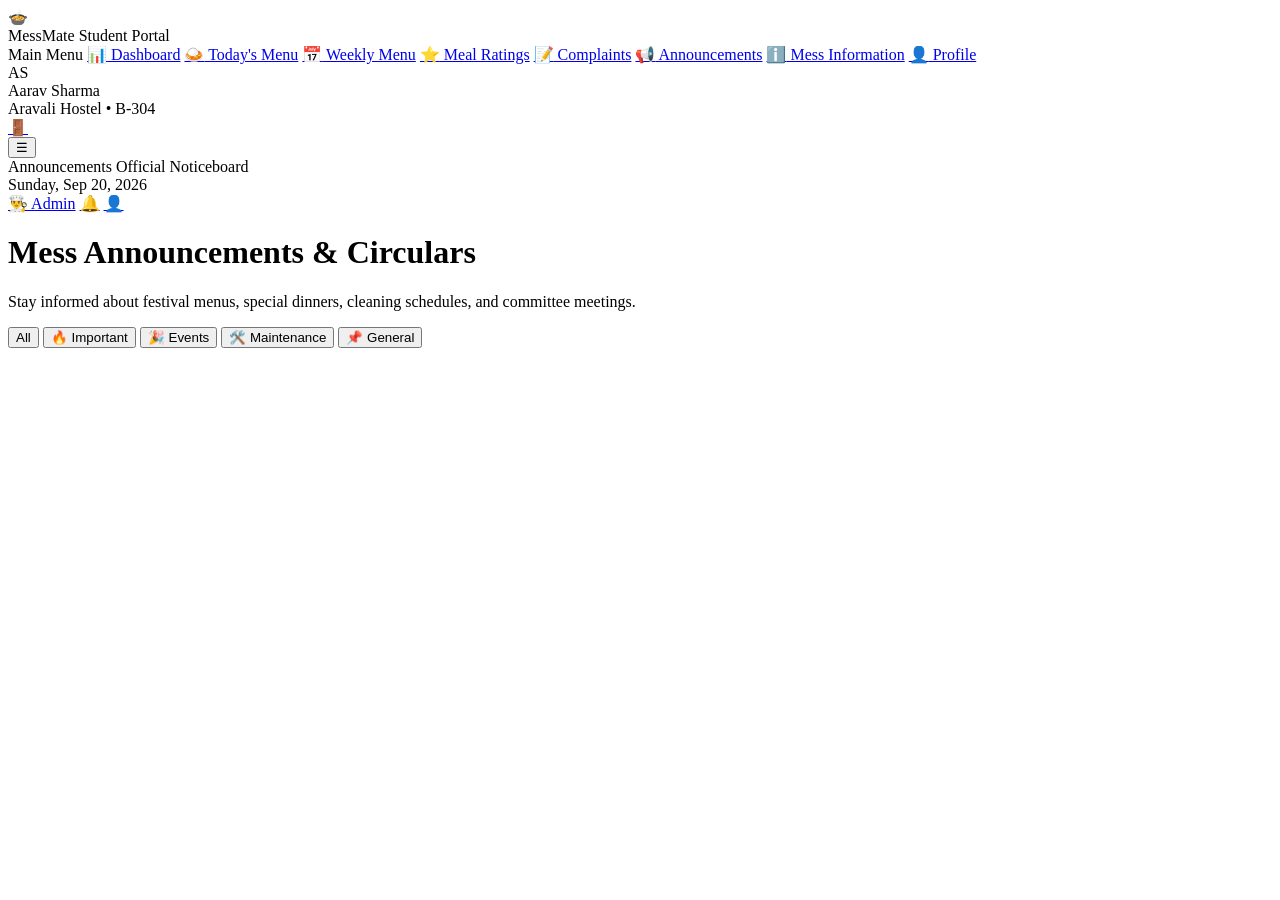
==== announcements.html @ b35ca592 "Basic files Please go through read me" ====
<!DOCTYPE html>
<html lang="en">
<head>
  <meta charset="UTF-8">
  <meta name="viewport" content="width=device-width, initial-scale=1.0">
  <title>Mess Announcements - MessMate</title>
  <link rel="preconnect" href="https://fonts.googleapis.com">
  <link rel="preconnect" href="https://fonts.gstatic.com" crossorigin>
  <link href="https://fonts.googleapis.com/css2?family=Plus+Jakarta+Sans:wght@400;500;600;700;800&display=swap" rel="stylesheet">
  <link rel="stylesheet" href="css/style.css">
</head>
<body>
  <div class="sidebar-overlay" id="sidebar-overlay"></div>

  <div class="app-container">
    <aside class="sidebar" id="sidebar">
      <div class="sidebar-header">
        <div class="logo-badge">🍲</div>
        <div class="logo-text">
          <span class="logo-title">Mess<span>Mate</span></span>
          <span class="logo-subtitle">Student Portal</span>
        </div>
      </div>

      <nav class="sidebar-nav">
        <span class="nav-section-title">Main Menu</span>
        <a href="dashboard.html" class="nav-link"><span>📊</span> Dashboard</a>
        <a href="menu.html" class="nav-link"><span>🍛</span> Today's Menu</a>
        <a href="weekly-menu.html" class="nav-link"><span>📅</span> Weekly Menu</a>
        <a href="ratings.html" class="nav-link"><span>⭐</span> Meal Ratings</a>
        <a href="complaints.html" class="nav-link"><span>📝</span> Complaints</a>
        <a href="announcements.html" class="nav-link active"><span>📢</span> Announcements</a>
        <a href="information.html" class="nav-link"><span>ℹ️</span> Mess Information</a>
        <a href="profile.html" class="nav-link"><span>👤</span> Profile</a>
      </nav>

      <div class="sidebar-footer">
        <div class="user-mini-card">
          <div class="user-avatar">AS</div>
          <div class="user-details">
            <div class="user-profile-name">Aarav Sharma</div>
            <div class="user-profile-id">Aravali Hostel • B-304</div>
          </div>
          <a href="index.html" class="btn-sidebar-logout" title="Logout">🚪</a>
        </div>
      </div>
    </aside>

    <div class="main-wrapper">
      <header class="top-header">
        <div class="header-left">
          <button class="mobile-toggle-btn" id="mobile-menu-toggle">☰</button>
          <div class="header-meta">
            <div class="header-mess-name">
              Announcements <span class="header-mess-badge">Official Noticeboard</span>
            </div>
            <div class="header-date-text" id="current-date-badge">Sunday, Sep 20, 2026</div>
          </div>
        </div>

        <div class="header-right">
          <a href="admin/dashboard.html" class="header-btn-role-switch admin-tag">👨‍🍳 Admin</a>
          <a href="announcements.html" class="header-icon-btn" title="Notifications">🔔</a>
          <a href="profile.html" class="header-icon-btn" title="My Profile">👤</a>
        </div>
      </header>

      <main class="content-body">
        <div class="page-header-block">
          <div>
            <h1 class="page-title">Mess Announcements & Circulars</h1>
            <p class="page-subtitle">Stay informed about festival menus, special dinners, cleaning schedules, and committee meetings.</p>
          </div>

          <!-- Category Filters -->
          <div class="filter-button-group">
            <button class="filter-btn announcement-filter-btn active" data-filter="All">All</button>
            <button class="filter-btn announcement-filter-btn" data-filter="Important">🔥 Important</button>
            <button class="filter-btn announcement-filter-btn" data-filter="Events">🎉 Events</button>
            <button class="filter-btn announcement-filter-btn" data-filter="Maintenance">🛠️ Maintenance</button>
            <button class="filter-btn announcement-filter-btn" data-filter="General">📌 General</button>
          </div>
        </div>

        <!-- Announcements Feed -->
        <div class="announcements-feed" id="announcements-board">
          <!-- Rendered by announcements.js -->
        </div>
      </main>
    </div>
  </div>

  <script src="js/api.js"></script>
  <script src="js/ui.js"></script>
  <script src="js/announcements.js"></script>
</body>
</html>
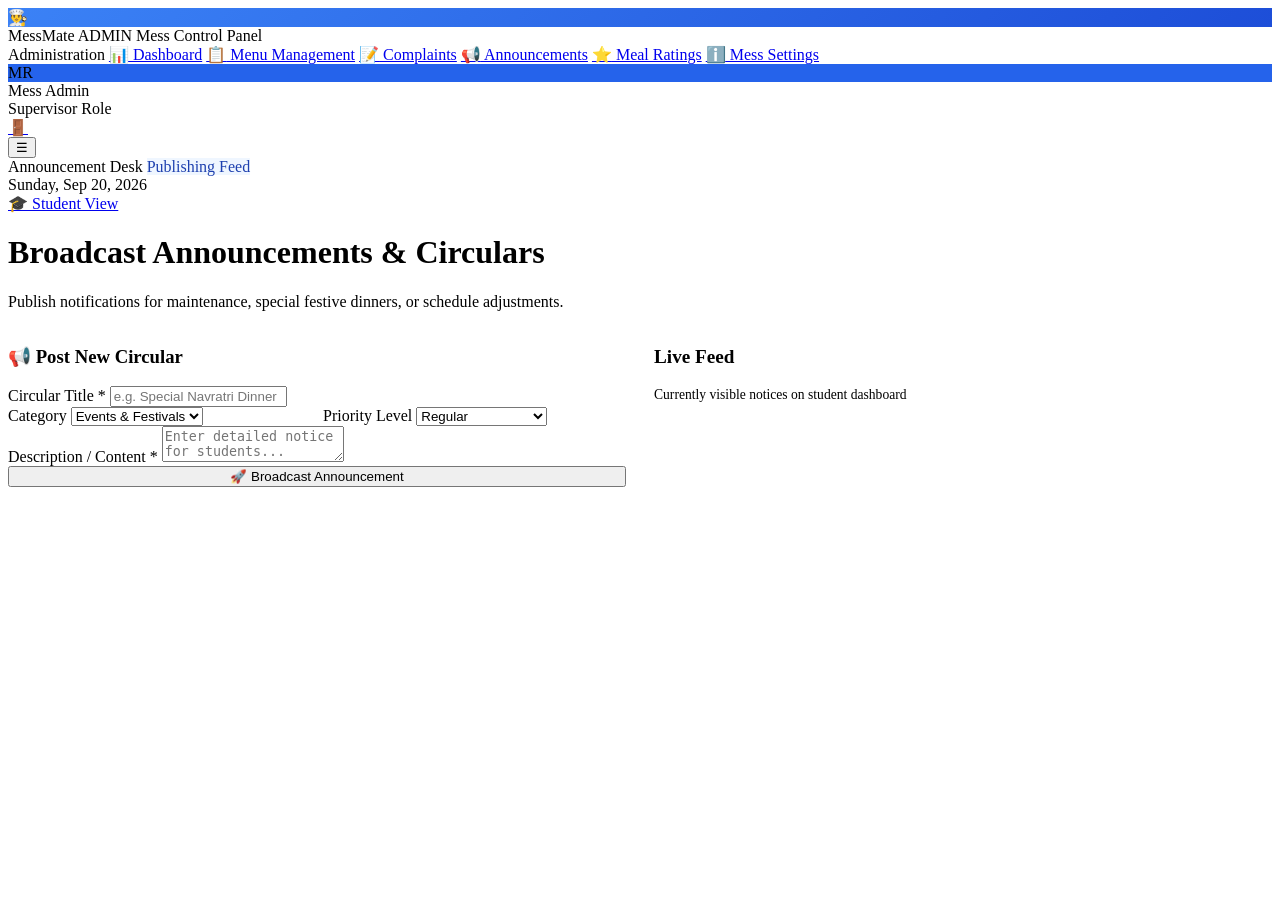
==== commit d90a8910: "admin files" ====
--- a/announcements.html
+++ b/announcements.html
@@ -3,45 +3,44 @@
 <head>
   <meta charset="UTF-8">
   <meta name="viewport" content="width=device-width, initial-scale=1.0">
-  <title>Mess Announcements - MessMate</title>
+  <title>Announcements Management - MessMate Admin</title>
   <link rel="preconnect" href="https://fonts.googleapis.com">
   <link rel="preconnect" href="https://fonts.gstatic.com" crossorigin>
   <link href="https://fonts.googleapis.com/css2?family=Plus+Jakarta+Sans:wght@400;500;600;700;800&display=swap" rel="stylesheet">
-  <link rel="stylesheet" href="css/style.css">
+  <link rel="stylesheet" href="../css/style.css">
+  <link rel="stylesheet" href="../css/admin.css">
 </head>
 <body>
   <div class="sidebar-overlay" id="sidebar-overlay"></div>
 
   <div class="app-container">
-    <aside class="sidebar" id="sidebar">
+    <aside class="sidebar admin-sidebar" id="sidebar">
       <div class="sidebar-header">
-        <div class="logo-badge">🍲</div>
+        <div class="logo-badge" style="background: linear-gradient(135deg, #3b82f6, #1d4ed8);">👨‍🍳</div>
         <div class="logo-text">
-          <span class="logo-title">Mess<span>Mate</span></span>
-          <span class="logo-subtitle">Student Portal</span>
+          <span class="logo-title">Mess<span>Mate</span> <span class="admin-badge-indicator">ADMIN</span></span>
+          <span class="logo-subtitle">Mess Control Panel</span>
         </div>
       </div>
 
       <nav class="sidebar-nav">
-        <span class="nav-section-title">Main Menu</span>
+        <span class="nav-section-title">Administration</span>
         <a href="dashboard.html" class="nav-link"><span>📊</span> Dashboard</a>
-        <a href="menu.html" class="nav-link"><span>🍛</span> Today's Menu</a>
-        <a href="weekly-menu.html" class="nav-link"><span>📅</span> Weekly Menu</a>
-        <a href="ratings.html" class="nav-link"><span>⭐</span> Meal Ratings</a>
+        <a href="menu.html" class="nav-link"><span>📋</span> Menu Management</a>
         <a href="complaints.html" class="nav-link"><span>📝</span> Complaints</a>
         <a href="announcements.html" class="nav-link active"><span>📢</span> Announcements</a>
-        <a href="information.html" class="nav-link"><span>ℹ️</span> Mess Information</a>
-        <a href="profile.html" class="nav-link"><span>👤</span> Profile</a>
+        <a href="../ratings.html" class="nav-link"><span>⭐</span> Meal Ratings</a>
+        <a href="../information.html" class="nav-link"><span>ℹ️</span> Mess Settings</a>
       </nav>
 
       <div class="sidebar-footer">
         <div class="user-mini-card">
-          <div class="user-avatar">AS</div>
+          <div class="user-avatar" style="background: #2563eb;">MR</div>
           <div class="user-details">
-            <div class="user-profile-name">Aarav Sharma</div>
-            <div class="user-profile-id">Aravali Hostel • B-304</div>
+            <div class="user-profile-name">Mess Admin</div>
+            <div class="user-profile-id">Supervisor Role</div>
           </div>
-          <a href="index.html" class="btn-sidebar-logout" title="Logout">🚪</a>
+          <a href="../index.html" class="btn-sidebar-logout" title="Exit Admin">🚪</a>
         </div>
       </div>
     </aside>
@@ -52,46 +51,91 @@
           <button class="mobile-toggle-btn" id="mobile-menu-toggle">☰</button>
           <div class="header-meta">
             <div class="header-mess-name">
-              Announcements <span class="header-mess-badge">Official Noticeboard</span>
+              Announcement Desk <span class="header-mess-badge" style="background: #eff6ff; color: #1e40af;">Publishing Feed</span>
             </div>
             <div class="header-date-text" id="current-date-badge">Sunday, Sep 20, 2026</div>
           </div>
         </div>
 
         <div class="header-right">
-          <a href="admin/dashboard.html" class="header-btn-role-switch admin-tag">👨‍🍳 Admin</a>
-          <a href="announcements.html" class="header-icon-btn" title="Notifications">🔔</a>
-          <a href="profile.html" class="header-icon-btn" title="My Profile">👤</a>
+          <a href="../dashboard.html" class="header-btn-role-switch">🎓 Student View</a>
         </div>
       </header>
 
       <main class="content-body">
         <div class="page-header-block">
           <div>
-            <h1 class="page-title">Mess Announcements & Circulars</h1>
-            <p class="page-subtitle">Stay informed about festival menus, special dinners, cleaning schedules, and committee meetings.</p>
-          </div>
-
-          <!-- Category Filters -->
-          <div class="filter-button-group">
-            <button class="filter-btn announcement-filter-btn active" data-filter="All">All</button>
-            <button class="filter-btn announcement-filter-btn" data-filter="Important">🔥 Important</button>
-            <button class="filter-btn announcement-filter-btn" data-filter="Events">🎉 Events</button>
-            <button class="filter-btn announcement-filter-btn" data-filter="Maintenance">🛠️ Maintenance</button>
-            <button class="filter-btn announcement-filter-btn" data-filter="General">📌 General</button>
+            <h1 class="page-title">Broadcast Announcements & Circulars</h1>
+            <p class="page-subtitle">Publish notifications for maintenance, special festive dinners, or schedule adjustments.</p>
           </div>
         </div>
 
-        <!-- Announcements Feed -->
-        <div class="announcements-feed" id="announcements-board">
-          <!-- Rendered by announcements.js -->
+        <div style="display: grid; grid-template-columns: repeat(auto-fit, minmax(340px, 1fr)); gap: 28px; align-items: flex-start;">
+          
+          <!-- Publish Announcement Card -->
+          <div class="card">
+            <div class="card-header">
+              <h3 class="card-title">📢 Post New Circular</h3>
+            </div>
+            <div class="card-body">
+              <form id="admin-create-announcement-form">
+                <div class="form-group">
+                  <label class="form-label" for="ann-title-input">Circular Title *</label>
+                  <input type="text" class="form-input" id="ann-title-input" placeholder="e.g. Special Navratri Dinner" required />
+                </div>
+
+                <div style="display: grid; grid-template-columns: 1fr 1fr; gap: 12px;">
+                  <div class="form-group">
+                    <label class="form-label" for="ann-cat-select">Category</label>
+                    <select class="form-select" id="ann-cat-select">
+                      <option value="Events">Events & Festivals</option>
+                      <option value="Maintenance">Maintenance</option>
+                      <option value="General">General Notice</option>
+                    </select>
+                  </div>
+
+                  <div class="form-group">
+                    <label class="form-label" for="ann-priority-select">Priority Level</label>
+                    <select class="form-select" id="ann-priority-select">
+                      <option value="General">Regular</option>
+                      <option value="Important">Important (Urgent)</option>
+                    </select>
+                  </div>
+                </div>
+
+                <div class="form-group">
+                  <label class="form-label" for="ann-desc-input">Description / Content *</label>
+                  <textarea class="form-textarea" id="ann-desc-input" placeholder="Enter detailed notice for students..." required></textarea>
+                </div>
+
+                <button type="submit" class="btn btn-primary" style="width: 100%;">
+                  🚀 Broadcast Announcement
+                </button>
+              </form>
+            </div>
+          </div>
+
+          <!-- Active Announcements List -->
+          <div>
+            <div class="page-header-block" style="margin-bottom: 16px;">
+              <div>
+                <h3 style="font-size: 1.2rem; font-weight: 700;">Live Feed</h3>
+                <p style="font-size: 0.85rem; color: var(--text-secondary);">Currently visible notices on student dashboard</p>
+              </div>
+            </div>
+
+            <div id="admin-announcements-list">
+              <!-- Rendered by admin.js -->
+            </div>
+          </div>
+
         </div>
       </main>
     </div>
   </div>
 
-  <script src="js/api.js"></script>
-  <script src="js/ui.js"></script>
-  <script src="js/announcements.js"></script>
+  <script src="../js/api.js"></script>
+  <script src="../js/ui.js"></script>
+  <script src="../js/admin.js"></script>
 </body>
 </html>
